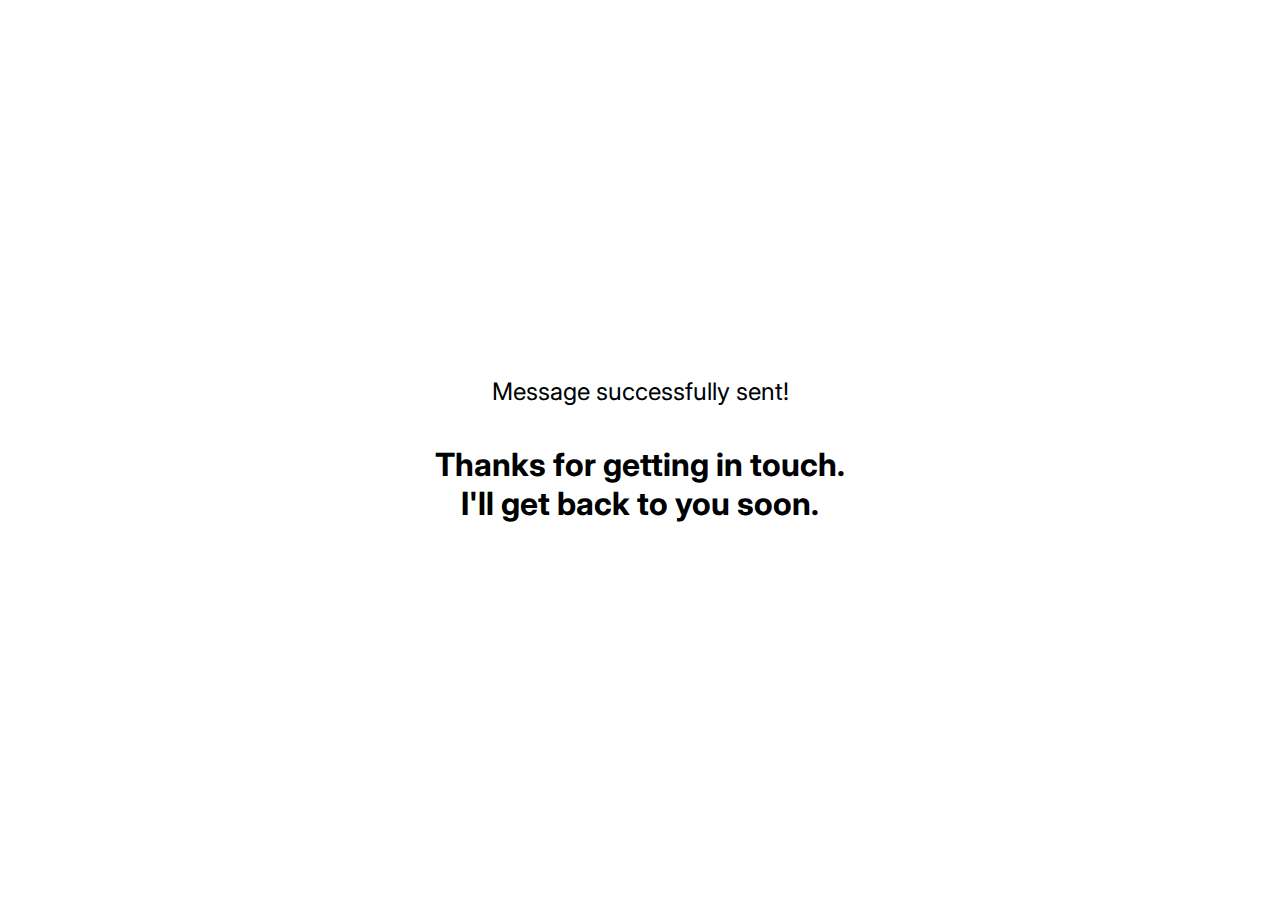
==== thanks.html @ 604c5017 "Initial commit" ====
<!--Designed and developed by Gaelle Michel. "mchldsgn" Version 1. NOT responsive -->

<!DOCTYPE html>
<html lang="en">
  <head>
    <meta charset="UTF-8">
    <meta name="viewport" content="width=device-width, initial-scale=1.0">
    <meta name="description" content="Desgin focused, front-end developer.">
    <meta name="author" content="Gaelle Michel">
    <meta http-equiv="X-UA-Compatible" content="ie=edge">
    <title>mchldsgn - Success!👍</title>

    <link rel="stylesheet" href="styles.css">

      <!-- Mobile -->
    <meta name="viewport" content="width=device-width, initial-scale=1">

     <!-- Font -->
    <link href="https://fonts.googleapis.com/css2?family=Inter:wght@400;700&display=swap" rel="stylesheet">

      <!-- Favicon -->
    <link rel="shortcurt icon" type="image/png" href="images/macaron-96.png" sizes="32x32" />
    <link rel="shortcut icon" type="image/png" href="images/macaron-96.png" sizes="16x16" />

  </head>

    <body>

        <div class="thanks">
            <span class="rainbow-hover"><p>Message successfully sent!</p><br>
                Thanks for getting in touch.<br>
                I'll get back to you soon.</span>
        </div>


    </body>
</html>
---- styles.css ----
@import url('https://fonts.googleapis.com/css2?family=Inter:wght@400;700&display=swap');

*{
    padding: 0;
    margin: 0;  
}

*:focus {
    outline: none;
}

html {
    scroll-behavior: smooth;
}
  
::-webkit-scrollbar {
    width: 20px;
}
    
::-webkit-scrollbar {
    background: none !important;
}
    
::-webkit-scrollbar-thumb {
    background-color:#161616;
    border: 6px solid transparent;
    background-clip: content-box;
}

/*Defaults*/

body {
    font-family: 'inter', sans-serif;
    margin: 0;
    color: #161616;
}

/* unvisited link */
a:link {
    text-decoration:none;
    color: #161616;
}

/* visited link */
a:visited {
    text-decoration:none;
    color: #161616;
}

.a:hover {
    font-weight: bold;
}

/* mouse over link */
a:hover {
    text-decoration:none;
}

/* selected link */
a:active {
    text-decoration:none;
    color: #161616;
}

/*HEADER*/


.rainbow-hover {
    font-size: xx-large;
    font-weight: bold;
    background: linear-gradient(60deg, #E3FFB6,rgb(197, 233, 255),#ECC3FF, rgb(255, 196, 223));
    background-size: 200% 200%;
    animation: rainbow 2s ease-in-out infinite;
    background-clip: text;
    -webkit-background-clip:text;
    color:rgba(0,0,0,1);
    transition: color .2s ease-in-out;
}


.rainbow-hover a:hover {
    color:rgba(0,0,0,0);
    cursor: url(images/macaron-30.png), auto;
}

@keyframes rainbow { 
  0%{background-position:up}
  50%{background-position:right}
  100%{background-position:left}
}

/* NAVIGATION*/
.navigation {
    display: flex;
    flex-direction: column;
    align-items: center;
    margin: 25px auto;
}

.navigation img {
    width: 150px;
}

.navbar {
    display: flex;
    flex-direction: column;
    align-items: center;
    padding-top: 15px;
    position: fixed;
    top: 0;
    width: 100%;
    background-color: white;
}

nav ul li {
    list-style: none;
    display: inline-block;
    margin: 25px;
}
    
nav ul li a {
    text-decoration: none;
    color: #161616;
    font-size: 16px;
}
    
nav ul li a:hover{
    font-weight: bold;
    color: #ECC3FF;
    -webkit-transition: all 1s ease;
    transition: all 1s ease;
}

nav ul li a:active{
    font-weight: bold;
}

/* HOME*/

#rh-info {
    font-size: xx-large;
    font-weight: bold;
}

.home {
    display: flex;
    flex-direction: row;
    align-items: center;
    height: 100vh;
    padding: 50px;
    margin: 0 auto;
}

.home p {
    font-weight: 300;
    font-size: 25px;
    width: 550px;
    margin-top: 20px;
}

.home img {
    width: 350px;
}

.home-info {
    display: flex;
    flex-direction: column;
    justify-content: center;
    width: 100%;
}


#home-1 {
    font-size: large;
    font-weight: bold;
    margin-top: 30px;

}

#home-1 a:hover {
    color: #ECC3FF;
    text-decoration: none;
    -webkit-transition: all 1s ease;
    transition: all 1s ease;
}

/* #home-2 {
    font-size: small;
    font-style: italic;
} */

/* ABOUT*/

.about {
    display: flex;
    flex-direction: row-reverse;
    height: 100vh;
    align-items: center;
}

.about p {
    font-weight: 300;
    font-size: 15px;
    width: 550px;
}

.about img {
    width: 400px;
    margin: 55px;
    
}

.about-info {
    display: flex;
    flex-direction: column;
}

/* PROJECTS*/

.projects {
    display: flex;
    height: 100vh;
    align-items: center;
    
}

.project p {
    font-weight: 300;
    font-size: 15px;
    width: 550px;
}

.projects img {
    width: 500px;
    margin: 25px 15px;
}

.project-grid-1{
    display: flex;
    flex-direction: column;
    margin-bottom: 55px;
}

.project-grid-2{
    display: flex;
    flex-direction: column;
    margin-top: 55px;
}


/* OTHER*/
/* 
.other {
    display: flex;
    height: 100vh;
    align-items: center;
    font-weight: bold;
    font-size: 100px;
} */


/* CONTACT*/
.contact {
    display: flex;
    flex-direction: column;
    justify-content: center;
    height: 100vh;
    width: 665px;
    text-align: center;
}
.contact-socials {
    display: flex;
    justify-content: space-around;
    margin: 25px;

}

.contact-socials img {
    width: 40px;
}

.contact-form {
    display: flex;
    align-content: center;
    justify-content: space-around;
    flex-direction: column;
}

  textarea:focus, input:focus{
    outline: none;
}

input[type=text] {
    border: none;
    border-bottom: 2px solid #161616;
    font-family: inherit;
    width: 100%;
    padding: 25px 0px;
    margin: 8px 0;
    box-sizing: border-box;
    font-size: medium;
    font-weight: bold;
}

input[type=email] {
    border: none;
    border-bottom: 2px solid #161616;
    font-family: inherit;
    width: 100%;
    padding: 25px 0px;
    margin: 8px 0;
    box-sizing: border-box;
    font-size: medium;
    font-weight: bold;
}

textarea {
    border: none;
    border-bottom: 2px solid #161616;
    font-family: inherit;
    font-size: medium;
    font-weight: bold;
    width: 100%;
    padding: 25px 0px;
    margin: 8px 0;
    box-sizing: border-box;
  }


  input[type=submit] {
    background-color: #161616;
    color: white;
    padding: 15px 25px;
    border: none;
    cursor: pointer;
    float: right;
    font-weight: bold;
    font-size: medium;
  }
  
  input[type=submit]:hover {
    cursor: url(images/macaron-30.png), auto;
    background-color:#ECC3FF;
    font-weight: bold;
    font-size: medium;
    -webkit-transition: all 1s ease;
    transition: all 1s ease;
  }
  
.contact-content {
    margin: 25px;
} 

/* THANKS Page*/
.thanks{
    display: flex;
    flex-direction: column;
    align-items: center;
    height: 100vh;
    justify-content: center;
    text-align: center;
}

.thanks p{
    font-size: x-large;
    font-weight: lighter;
}


/* FOOTER*/
.footer {
    display: flex;
    margin-bottom: 16px;
    font-weight: bold;
    align-items: center;
    text-align: center;
    font-weight: bold;
    font-size: x-small;
}

.footer a:hover {
    color: #ECC3FF;
    -webkit-transition: all 1s ease;
    transition: all 1s ease;
}
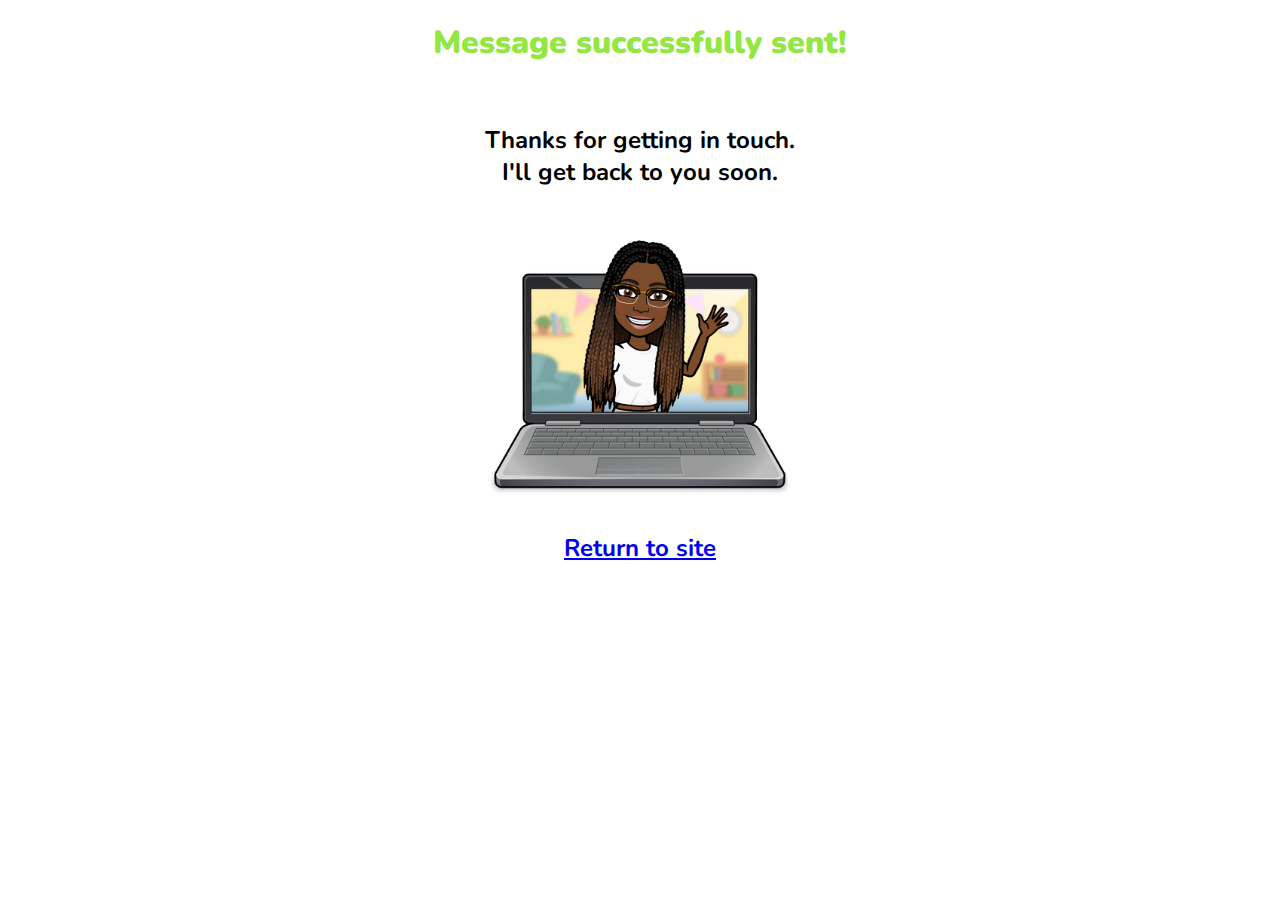
==== commit 457bc5d3: "Updates" ====
--- a/thanks.html
+++ b/thanks.html
@@ -1,4 +1,4 @@
-<!--Designed and developed by Gaelle Michel. "mchldsgn" Version 1. NOT responsive -->
+<!--Designed and developed by Gaelle Michel. -->
 
 <!DOCTYPE html>
 <html lang="en">
@@ -8,30 +8,44 @@
     <meta name="description" content="Desgin focused, front-end developer.">
     <meta name="author" content="Gaelle Michel">
     <meta http-equiv="X-UA-Compatible" content="ie=edge">
-    <title>mchldsgn - Success!👍</title>
-
-    <link rel="stylesheet" href="styles.css">
+    <title>Gaelle Michel Portfolio - 👍</title>
+    
 
       <!-- Mobile -->
     <meta name="viewport" content="width=device-width, initial-scale=1">
 
      <!-- Font -->
-    <link href="https://fonts.googleapis.com/css2?family=Inter:wght@400;700&display=swap" rel="stylesheet">
+    <link href="https://fonts.googleapis.com/css2?family=Nunito:wght@400;700&display=swap" rel="stylesheet">
 
       <!-- Favicon -->
     <link rel="shortcurt icon" type="image/png" href="images/macaron-96.png" sizes="32x32" />
     <link rel="shortcut icon" type="image/png" href="images/macaron-96.png" sizes="16x16" />
 
   </head>
+    
+  <html>
+    <body>
+      <center>
+        <div class="thanks-msg">
+            <h1 style="color:rgb(147, 231, 67); font-family: nunito;">
+              <strong>Message successfully sent!</strong>
+            </h1><br>
+            
+            <h2 style="font-family: nunito;">
+            Thanks for getting in touch.<br>I'll get back to you soon.
+            </h2>
+                      
+            <img src="images/avatar.jpg" width="300" height="300"  alt="macaron"/>
 
-    <body>
+            <center>
+              <a href="https://mchldsgn.github.io/mchldsgn/" target="_blank">
+                <h2 style="font-family: nunito;">
+                  Return to site
+                </h2>
+              </a>
+            </center>
+          </div>
+      </center>
+    </body>
 
-        <div class="thanks">
-            <span class="rainbow-hover"><p>Message successfully sent!</p><br>
-                Thanks for getting in touch.<br>
-                I'll get back to you soon.</span>
-        </div>
-
-
-    </body>
 </html>